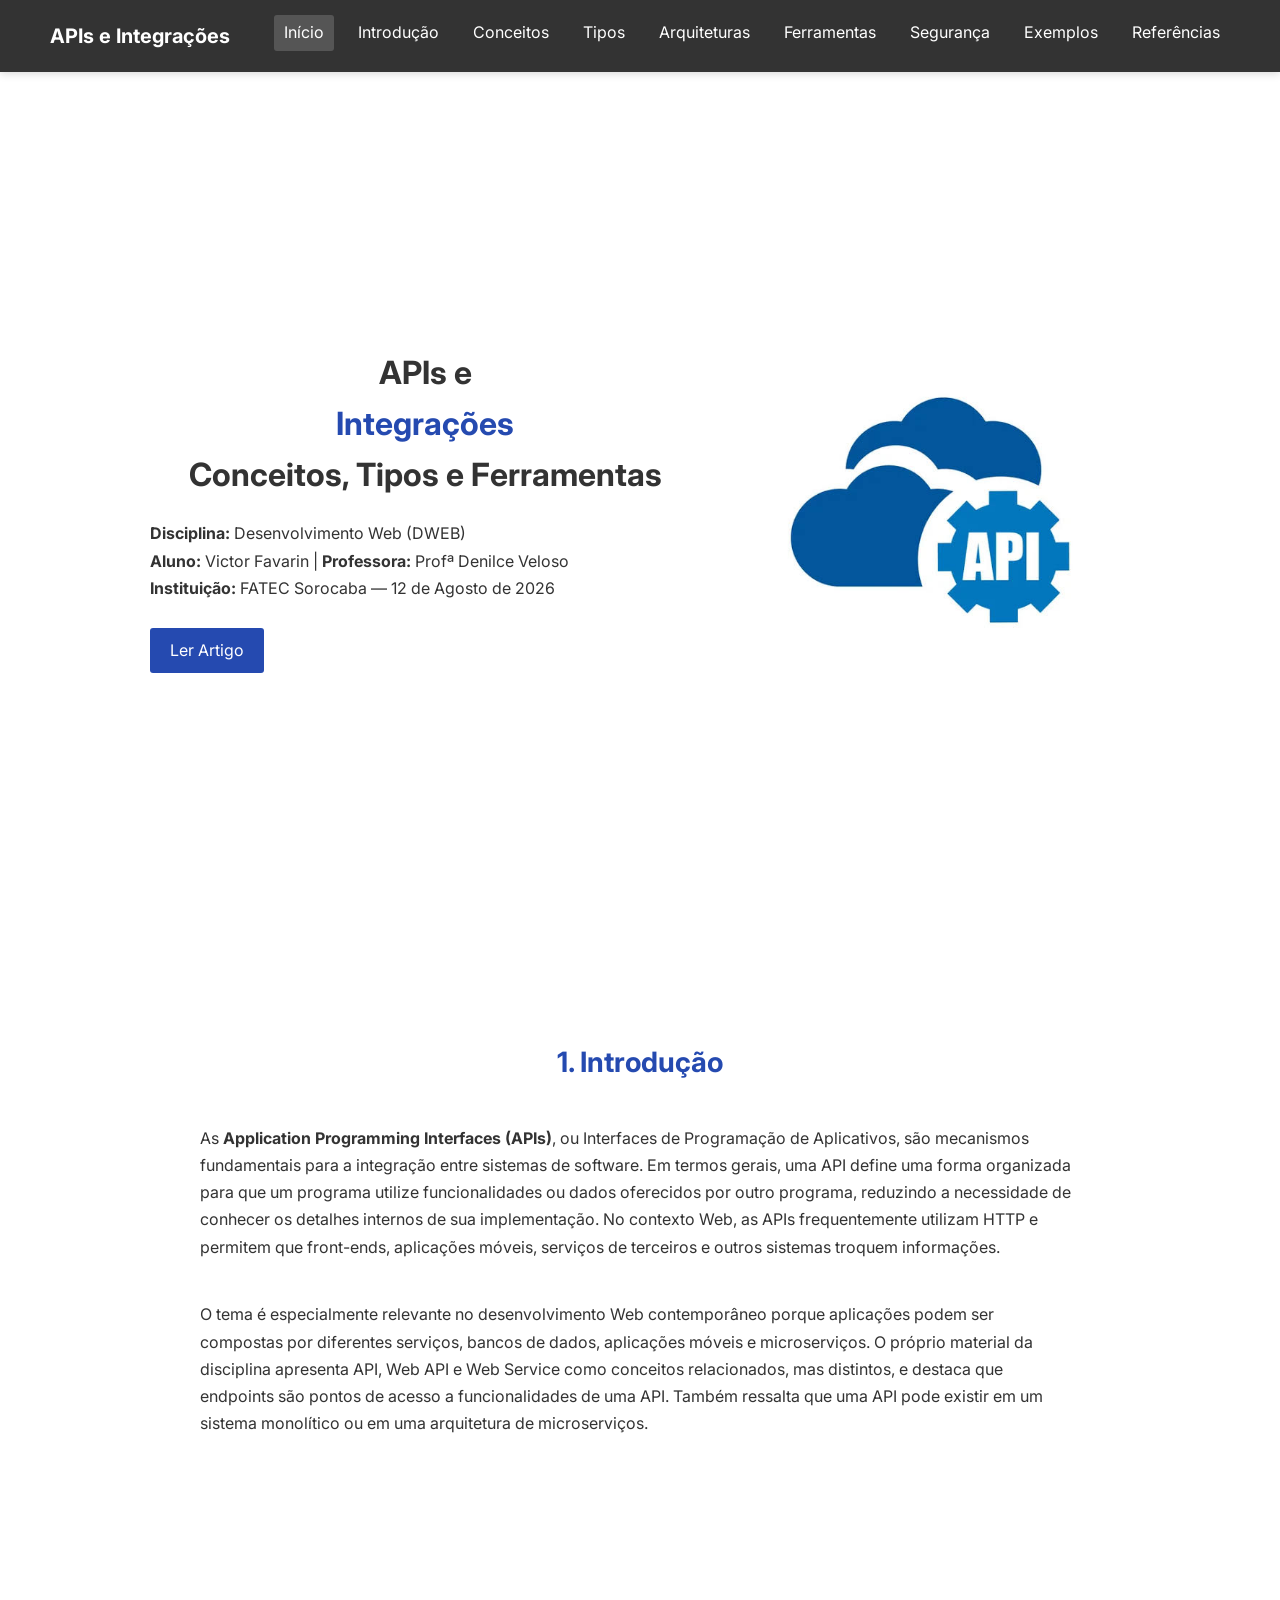
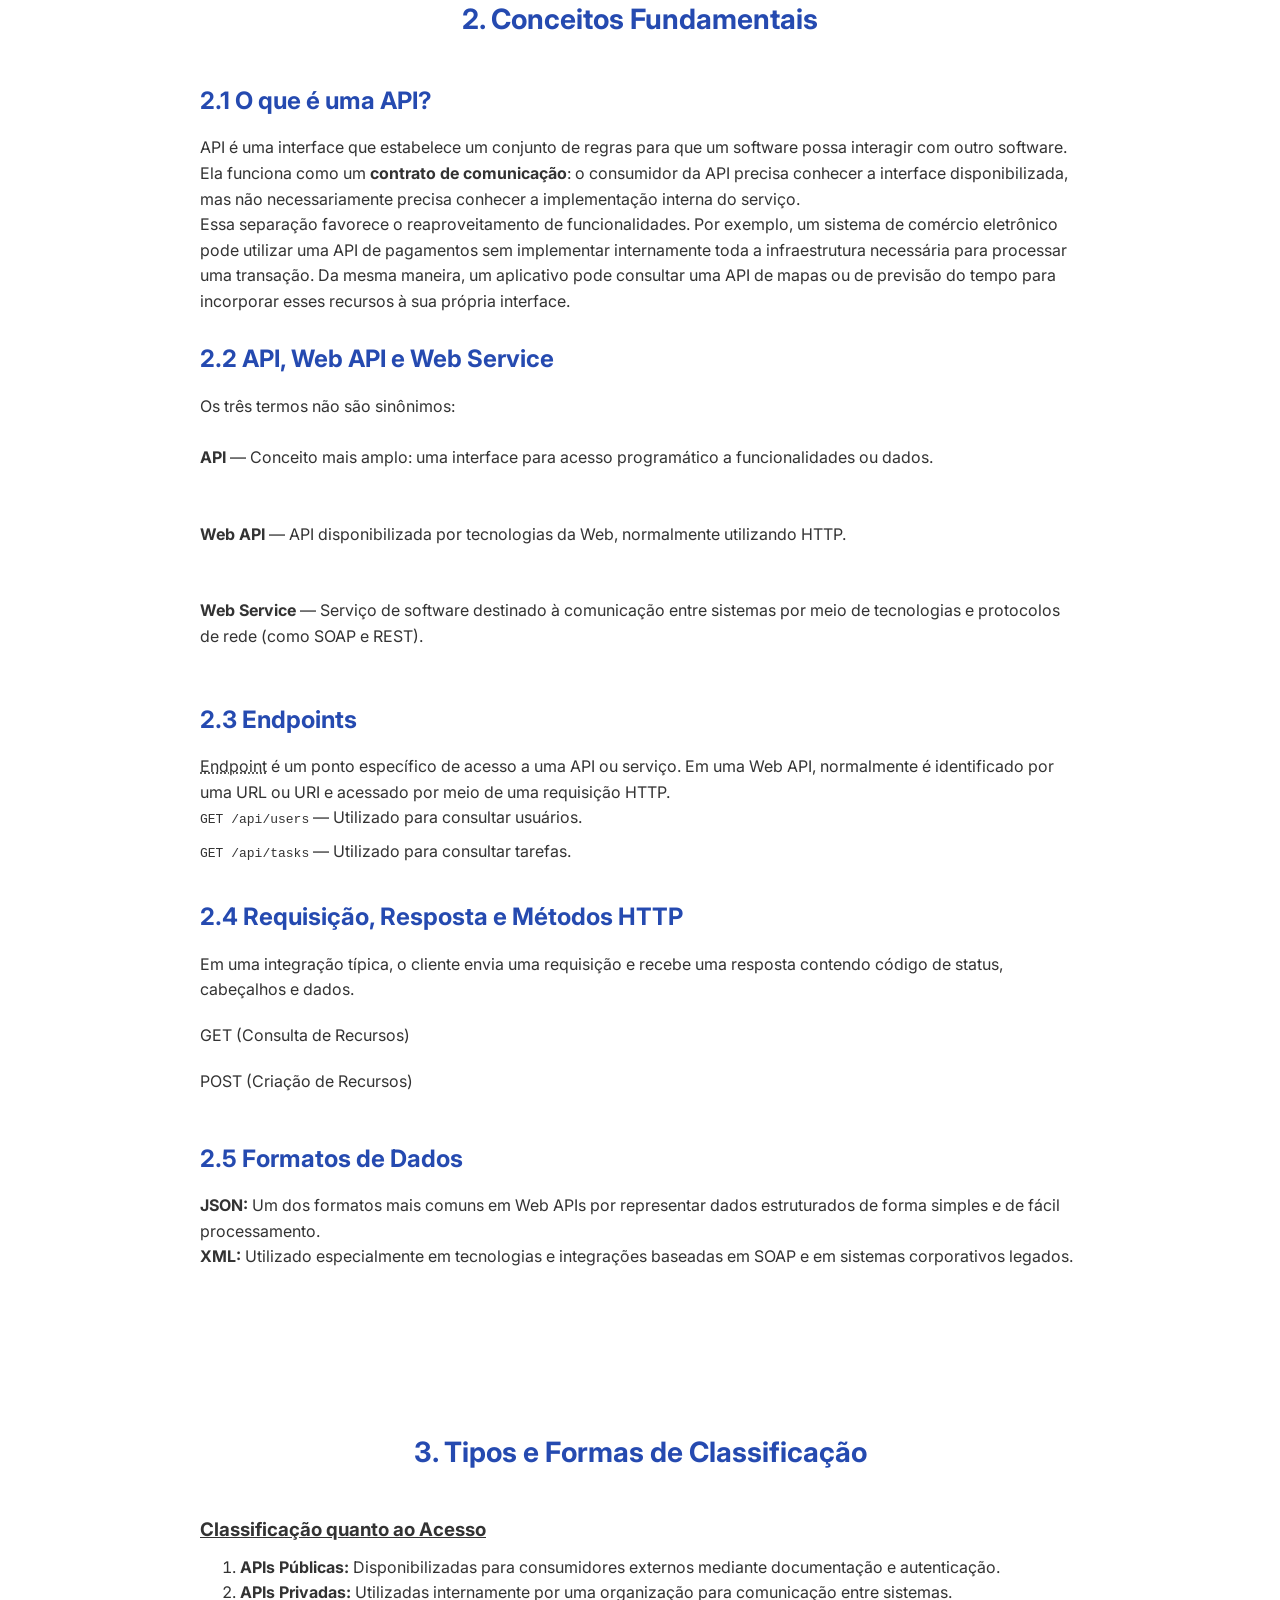
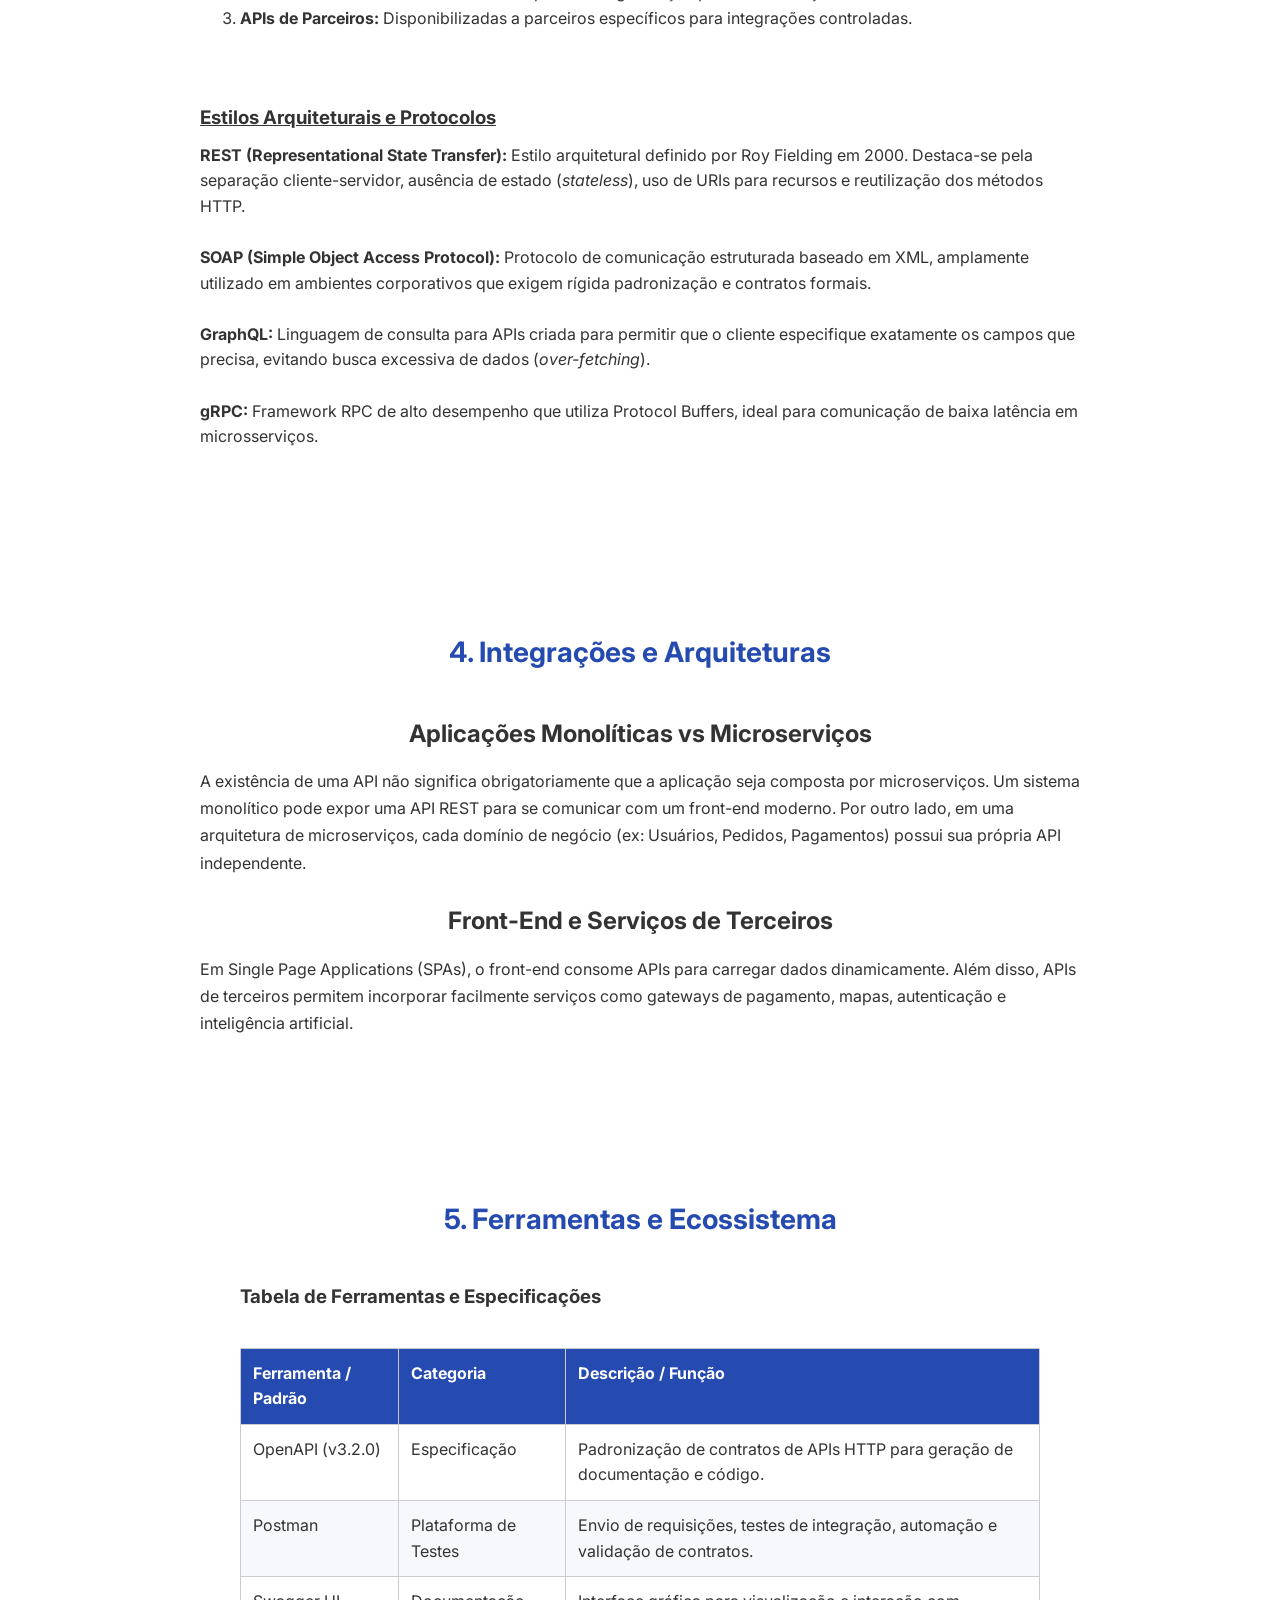
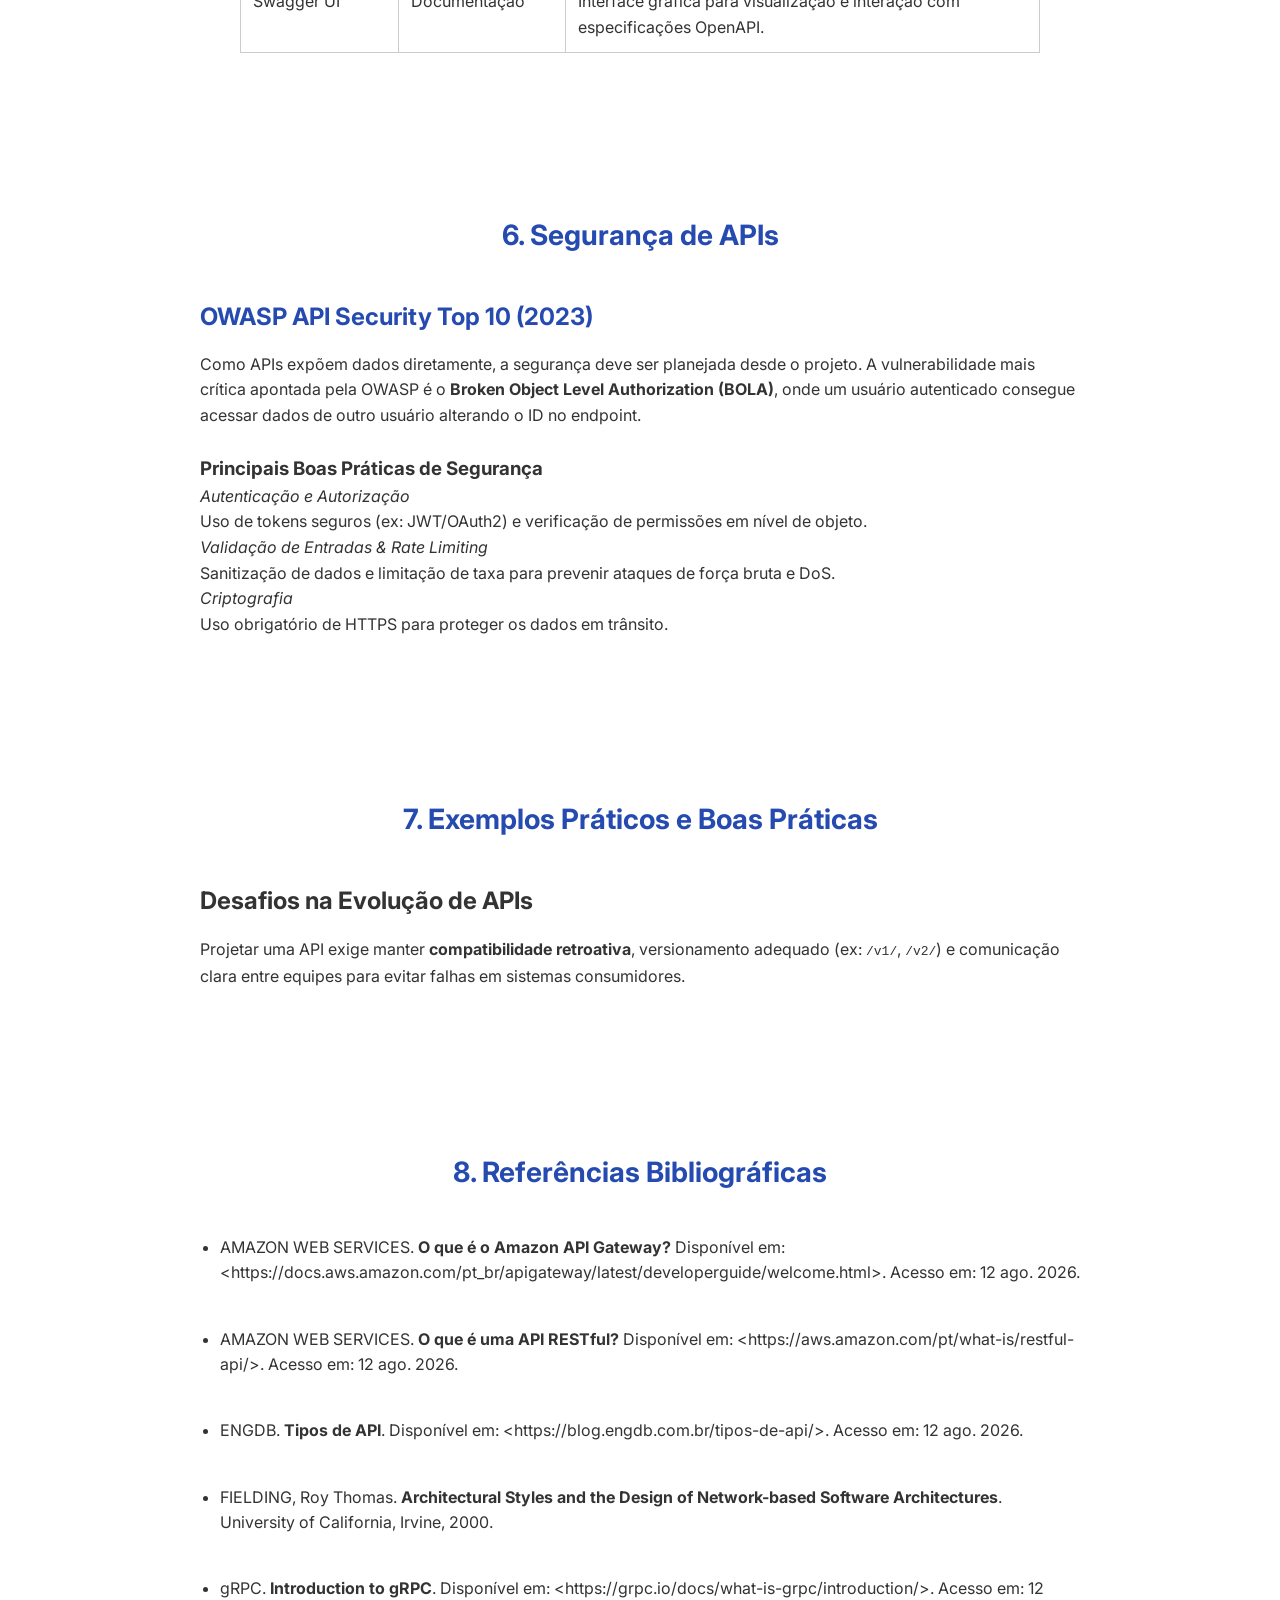
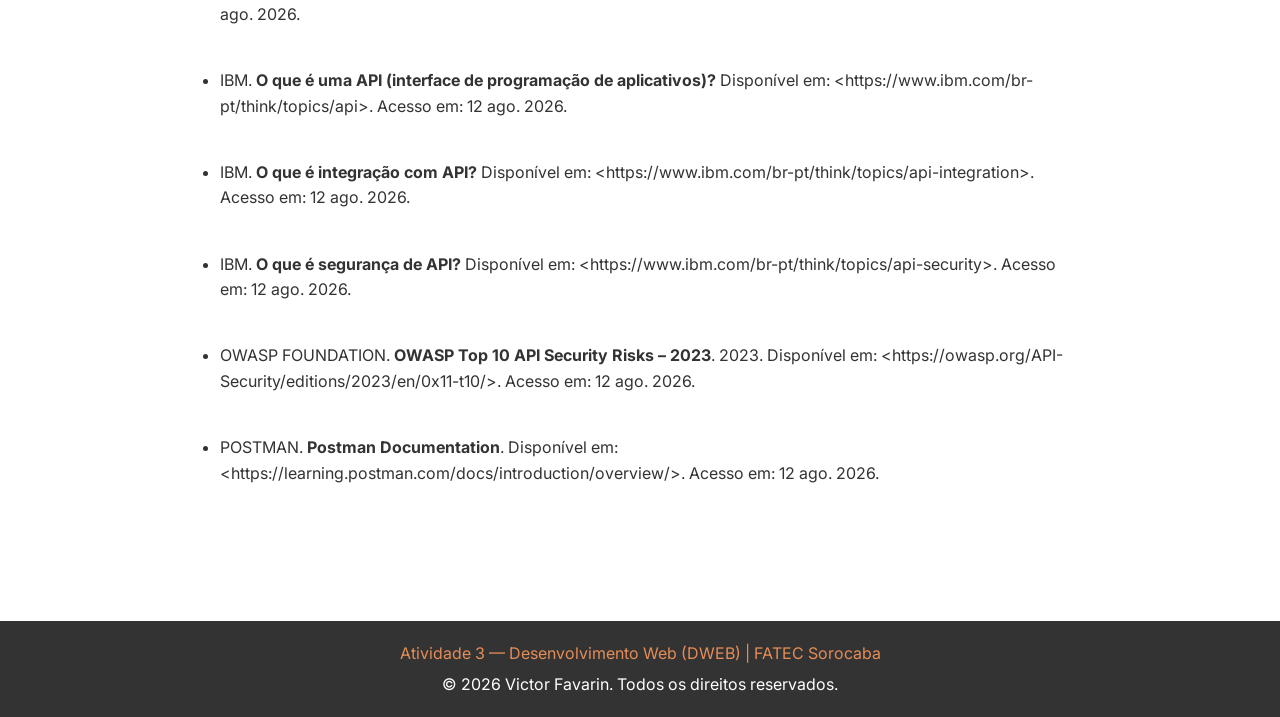
==== Atividade3/index.html @ 2bb18b2a "Add files via upload" ====
<!DOCTYPE html>
<html lang="pt-br">

<head>
    <meta charset="UTF-8">
    <meta name="viewport" content="width=device-width, initial-scale=1.0">
    <meta name="author" content="Victor Favarin">
    <meta name="description"
        content="APIs e Integrações: Conceitos, tipos, ferramentas e exemplos. Artigo acadêmico de Desenvolvimento Web (DWEB) - FATEC Sorocaba.">
    <meta name="keywords"
        content="APIs, Web API, Web Service, REST, SOAP, GraphQL, gRPC, OpenAPI, Postman, Segurança de API, FATEC Sorocaba">
    <link rel="stylesheet" href="./style.css">
    <title>APIs e Integrações | Victor Favarin - FATEC Sorocaba</title>
</head>

<body>
    <header class="header-1">
        <nav class="nav bd-grid">
            <div>
                <a href="#home" class="nav-logo">APIs e Integrações</a>
            </div>
            <div class="nav-menu" id="nav-menu">
                <ul class="nav-list">
                    <li class="nav-item"><a href="#home" class="nav-link active">Início</a></li>
                    <li class="nav-item"><a href="#introducao" class="nav-link">Introdução</a></li>
                    <li class="nav-item"><a href="#conceitos" class="nav-link">Conceitos</a></li>
                    <li class="nav-item"><a href="#tipos" class="nav-link">Tipos</a></li>
                    <li class="nav-item"><a href="#arquiteturas" class="nav-link">Arquiteturas</a></li>
                    <li class="nav-item"><a href="#ferramentas" class="nav-link">Ferramentas</a></li>
                    <li class="nav-item"><a href="#seguranca" class="nav-link">Segurança</a></li>
                    <li class="nav-item"><a href="#exemplos" class="nav-link">Exemplos</a></li>
                    <li class="nav-item"><a href="#referencias" class="nav-link">Referências</a></li>
                </ul>
            </div>
        </nav>
    </header>

    <main>

        <section class="home bd-grid" id="home">
            <div class="home-data">
                <h1 class="home-title">
                    APIs e <br>
                    <span class="home-title-color">Integrações</span><br>
                    Conceitos, Tipos e Ferramentas
                </h1>
                <p class="about-text">
                    <strong>Disciplina:</strong> Desenvolvimento Web (DWEB)<br>
                    <strong>Aluno:</strong> Victor Favarin | <strong>Professora:</strong> Profª Denilce Veloso<br>
                    <strong>Instituição:</strong> FATEC Sorocaba — 12 de Agosto de 2026
                </p>
                <br>
                <a href="#introducao" class="button">Ler Artigo</a>
            </div>
            <div class="home-img">
                <br><br>
                <img src="./images/api.jpeg" width="400" height="400" alt="Imagem de apresentação do artigo"
                    title="APIs e Integrações" />
            </div>
        </section>


        <section class="about section" id="introducao">
            <h2 class="section-title">1. Introdução</h2>
            <div class="about-container bd-grid">
                <div>
                    <p class="about-text">
                        As <strong>Application Programming Interfaces (APIs)</strong>, ou Interfaces de Programação de
                        Aplicativos, são mecanismos fundamentais para a integração entre sistemas de software. Em termos
                        gerais, uma API define uma forma organizada para que um programa utilize funcionalidades ou
                        dados oferecidos por outro programa, reduzindo a necessidade de conhecer os detalhes internos de
                        sua implementação. No contexto Web, as APIs frequentemente utilizam HTTP e permitem que
                        front-ends, aplicações móveis, serviços de terceiros e outros sistemas troquem informações.
                    </p>
                    <br>
                    <p class="about-text">
                        O tema é especialmente relevante no desenvolvimento Web contemporâneo porque aplicações podem
                        ser compostas por diferentes serviços, bancos de dados, aplicações móveis e microserviços. O
                        próprio material da disciplina apresenta API, Web API e Web Service como conceitos relacionados,
                        mas distintos, e destaca que endpoints são pontos de acesso a funcionalidades de uma API. Também
                        ressalta que uma API pode existir em um sistema monolítico ou em uma arquitetura de
                        microserviços.
                    </p>
                </div>
            </div>
        </section>

        <section class="skills section" id="conceitos">
            <h2 class="section-title">2. Conceitos Fundamentais</h2>
            <div class="skills-container bd-grid">
                <div>
                    <h3 class="skills-subtitle">2.1 O que é uma API?</h3>
                    <p class="skills-text">
                        API é uma interface que estabelece um conjunto de regras para que um software possa interagir
                        com outro software. Ela funciona como um <strong>contrato de comunicação</strong>: o consumidor
                        da API precisa conhecer a interface disponibilizada, mas não necessariamente precisa conhecer a
                        implementação interna do serviço.
                    </p>
                    <p class="skills-text">
                        Essa separação favorece o reaproveitamento de funcionalidades. Por exemplo, um sistema de
                        comércio eletrônico pode utilizar uma API de pagamentos sem implementar internamente toda a
                        infraestrutura necessária para processar uma transação. Da mesma maneira, um aplicativo pode
                        consultar uma API de mapas ou de previsão do tempo para incorporar esses recursos à sua própria
                        interface.
                    </p>

                    <br>
                    <h3 class="skills-subtitle">2.2 API, Web API e Web Service</h3>
                    <p class="skills-text">
                        Os três termos não são sinônimos:
                    </p>
                    <br>
                    <p class="skills-text"><strong>API</strong> — Conceito mais amplo: uma interface para acesso
                        programático a funcionalidades ou dados.</p>
                    <br>
                    <br>
                    <p class="skills-text"><strong>Web API</strong> — API disponibilizada por tecnologias da Web,
                        normalmente utilizando HTTP.</p>
                    <br>
                    <br>
                    <p class="skills-text"><strong>Web Service</strong> — Serviço de software destinado à comunicação
                        entre sistemas por meio de tecnologias e protocolos de rede (como SOAP e REST).</p>
                    <br>
                    <br>
                    <h3 class="skills-subtitle">2.3 Endpoints</h3>
                    <p class="skills-text">
                        <abbr title="Endpoint de API">Endpoint</abbr> é um ponto específico de acesso a uma API ou
                        serviço. Em uma Web API, normalmente é identificado por uma URL ou URI e acessado por meio de
                        uma requisição HTTP.
                    </p>
                    <ul>
                        <li><code>GET /api/users</code> — Utilizado para consultar usuários.</li>
                        <li><code>GET /api/tasks</code> — Utilizado para consultar tarefas.</li>
                    </ul>

                    <br>
                    <h3 class="skills-subtitle">2.4 Requisição, Resposta e Métodos HTTP</h3>
                    <p class="skills-text">
                        Em uma integração típica, o cliente envia uma requisição e recebe uma resposta contendo código
                        de status, cabeçalhos e dados.
                    </p>

                    <div class="skills-data">
                        <div class="skills-names">
                            <p>GET (Consulta de Recursos)</p>
                        </div>
                        <div class="skills-bar skills-html"></div>

                    </div>
                    <div class="skills-data">
                        <div class="skills-names">
                            <p>POST (Criação de Recursos)</p>
                        </div>
                        <div class="skills-bar skills-js"></div>

                    </div>

                    <br>
                    <h3 class="skills-subtitle">2.5 Formatos de Dados</h3>
                    <p class="skills-text">
                        <strong>JSON:</strong> Um dos formatos mais comuns em Web APIs por representar dados
                        estruturados de forma simples e de fácil processamento.<br>
                        <strong>XML:</strong> Utilizado especialmente em tecnologias e integrações baseadas em SOAP e em
                        sistemas corporativos legados.
                    </p>
                </div>
            </div>
        </section>


        <section class="formation section" id="tipos">
            <h2 class="section-title">3. Tipos e Formas de Classificação</h2>
            <div class="formation-container bd-grid">
                <h3><u>Classificação quanto ao Acesso</u></h3>
                <ol>
                    <li><strong>APIs Públicas:</strong> Disponibilizadas para consumidores externos mediante
                        documentação e autenticação.</li>
                    <li><strong>APIs Privadas:</strong> Utilizadas internamente por uma organização para comunicação
                        entre sistemas.</li>
                    <li><strong>APIs de Parceiros:</strong> Disponibilizadas a parceiros específicos para integrações
                        controladas.</li>
                </ol>
                <br><br>

                <h3><u>Estilos Arquiteturais e Protocolos</u></h3>
                <p>
                    <strong>REST (Representational State Transfer):</strong> Estilo arquitetural definido por Roy
                    Fielding em 2000. Destaca-se pela separação cliente-servidor, ausência de estado
                    (<em>stateless</em>), uso de URIs para recursos e reutilização dos métodos HTTP.<br><br>
                    <strong>SOAP (Simple Object Access Protocol):</strong> Protocolo de comunicação estruturada baseado
                    em XML, amplamente utilizado em ambientes corporativos que exigem rígida padronização e contratos
                    formais.<br><br>
                    <strong>GraphQL:</strong> Linguagem de consulta para APIs criada para permitir que o cliente
                    especifique exatamente os campos que precisa, evitando busca excessiva de dados
                    (<em>over-fetching</em>).<br><br>
                    <strong>gRPC:</strong> Framework RPC de alto desempenho que utiliza Protocol Buffers, ideal para
                    comunicação de baixa latência em microsserviços.
                </p>
            </div>
        </section>


        <section class="about section" id="arquiteturas">
            <h2 class="section-title">4. Integrações e Arquiteturas</h2>
            <div class="about-container bd-grid">
                <div>
                    <h3 class="about-subtitle">Aplicações Monolíticas vs Microserviços</h3>
                    <p class="about-text">
                        A existência de uma API não significa obrigatoriamente que a aplicação seja composta por
                        microserviços. Um sistema monolítico pode expor uma API REST para se comunicar com um front-end
                        moderno. Por outro lado, em uma arquitetura de microserviços, cada domínio de negócio (ex:
                        Usuários, Pedidos, Pagamentos) possui sua própria API independente.
                    </p>
                    <br>
                    <h3 class="about-subtitle">Front-End e Serviços de Terceiros</h3>
                    <p class="about-text">
                        Em Single Page Applications (SPAs), o front-end consome APIs para carregar dados dinamicamente.
                        Além disso, APIs de terceiros permitem incorporar facilmente serviços como gateways de
                        pagamento, mapas, autenticação e inteligência artificial.
                    </p>
                </div>
            </div>
        </section>


        <section class="projects section" id="ferramentas">
            <h2 class="section-title">5. Ferramentas e Ecossistema</h2>
            <div class="projects-text">
                <h3>Tabela de Ferramentas e Especificações</h3>
                <br>
                <table class="projects-table">
                    <thead>
                        <tr>
                            <th>Ferramenta / Padrão</th>
                            <th>Categoria</th>
                            <th>Descrição / Função</th>
                        </tr>
                    </thead>
                    <tbody>
                        <tr>
                            <td>OpenAPI (v3.2.0)</td>
                            <td>Especificação</td>
                            <td>Padronização de contratos de APIs HTTP para geração de documentação e código.</td>
                        </tr>
                        <tr>
                            <td>Postman</td>
                            <td>Plataforma de Testes</td>
                            <td>Envio de requisições, testes de integração, automação e validação de contratos.</td>
                        </tr>
                        <tr>
                            <td>Swagger UI</td>
                            <td>Documentação</td>
                            <td>Interface gráfica para visualização e interação com especificações OpenAPI.</td>
                        </tr>
                    </tbody>
                </table>
            </div>
        </section>


        <section class="skills section" id="seguranca">
            <h2 class="section-title">6. Segurança de APIs</h2>
            <div class="skills-container bd-grid">
                <div>
                    <h3 class="skills-subtitle">OWASP API Security Top 10 (2023)</h3>
                    <p class="skills-text">
                        Como APIs expõem dados diretamente, a segurança deve ser planejada desde o projeto. A
                        vulnerabilidade mais crítica apontada pela OWASP é o <strong>Broken Object Level Authorization
                            (BOLA)</strong>, onde um usuário autenticado consegue acessar dados de outro usuário
                        alterando o ID no endpoint.
                    </p>
                    <br>
                    <h3>Principais Boas Práticas de Segurança</h3>
                    <dl>
                        <dt><em>Autenticação e Autorização</em></dt>
                        <dd>Uso de tokens seguros (ex: JWT/OAuth2) e verificação de permissões em nível de objeto.</dd>
                        <dt><em>Validação de Entradas & Rate Limiting</em></dt>
                        <dd>Sanitização de dados e limitação de taxa para prevenir ataques de força bruta e DoS.</dd>
                        <dt><em>Criptografia</em></dt>
                        <dd>Uso obrigatório de HTTPS para proteger os dados em trânsito.</dd>
                    </dl>
                </div>
            </div>
        </section>


        <section class="projects section" id="exemplos">
            <h2 class="section-title">7. Exemplos Práticos e Boas Práticas</h2>

            <div class="about-container bd-grid">
                <div>
                    <h3 class="about-subtitle">Desafios na Evolução de APIs</h3>
                    <p class="about-text">
                        Projetar uma API exige manter <strong>compatibilidade retroativa</strong>, versionamento
                        adequado (ex: <code>/v1/</code>, <code>/v2/</code>) e comunicação clara entre equipes para
                        evitar falhas em sistemas consumidores.
                    </p>
                </div>
            </div>
        </section>


        <section class="contact section" id="referencias">
            <h2 class="section-title">8. Referências Bibliográficas</h2>
            <div class="contact-container bd-grid">
                <ul style="list-style-type: disc; padding-left: 20px;">
                    <li>AMAZON WEB SERVICES. <strong>O que é o Amazon API Gateway?</strong> Disponível em:
                        &lt;https://docs.aws.amazon.com/pt_br/apigateway/latest/developerguide/welcome.html&gt;. Acesso
                        em: 12 ago. 2026.</li>
                    <br>
                    <li>AMAZON WEB SERVICES. <strong>O que é uma API RESTful?</strong> Disponível em:
                        &lt;https://aws.amazon.com/pt/what-is/restful-api/&gt;. Acesso em: 12 ago. 2026.</li>
                    <br>
                    <li>ENGDB. <strong>Tipos de API</strong>. Disponível em:
                        &lt;https://blog.engdb.com.br/tipos-de-api/&gt;. Acesso em: 12 ago. 2026.</li>
                    <br>
                    <li>FIELDING, Roy Thomas. <strong>Architectural Styles and the Design of Network-based Software
                            Architectures</strong>. University of California, Irvine, 2000.</li>
                    <br>
                    <li>gRPC. <strong>Introduction to gRPC</strong>. Disponível em:
                        &lt;https://grpc.io/docs/what-is-grpc/introduction/&gt;. Acesso em: 12 ago. 2026.</li>
                    <br>
                    <li>IBM. <strong>O que é uma API (interface de programação de aplicativos)?</strong> Disponível em:
                        &lt;https://www.ibm.com/br-pt/think/topics/api&gt;. Acesso em: 12 ago. 2026.</li>
                    <br>
                    <li>IBM. <strong>O que é integração com API?</strong> Disponível em:
                        &lt;https://www.ibm.com/br-pt/think/topics/api-integration&gt;. Acesso em: 12 ago. 2026.</li>
                    <br>
                    <li>IBM. <strong>O que é segurança de API?</strong> Disponível em:
                        &lt;https://www.ibm.com/br-pt/think/topics/api-security&gt;. Acesso em: 12 ago. 2026.</li>
                    <br>
                    <li>OWASP FOUNDATION. <strong>OWASP Top 10 API Security Risks – 2023</strong>. 2023. Disponível em:
                        &lt;https://owasp.org/API-Security/editions/2023/en/0x11-t10/&gt;. Acesso em: 12 ago. 2026.</li>
                    <br>
                    <li>POSTMAN. <strong>Postman Documentation</strong>. Disponível em:
                        &lt;https://learning.postman.com/docs/introduction/overview/&gt;. Acesso em: 12 ago. 2026.</li>
                </ul>
            </div>
        </section>
    </main>

    <footer>
        <p id="footer-title">Atividade 3 — Desenvolvimento Web (DWEB) | FATEC Sorocaba</p>
        <p>&copy; 2026 Victor Favarin. Todos os direitos reservados.</p>
    </footer>
</body>

</html>
---- Atividade3/style.css ----
@import url('https://fonts.googleapis.com/css2?family=Inter:wght@400;600;700&display=swap');

* {
    margin: 0;
    padding: 0;
    box-sizing: border-box;
}

:root {
    --corprincipal: #ffffff;
    --corsecundaria: #254ab0;
    --corfundo: #f7f8fc;
    --cortexto: #333333;
    --corheader: #333333;
    --corhover: #555555;
}

html {
    scroll-behavior: smooth;
}

body {
    font-family: 'Inter', Arial, sans-serif;
    line-height: 1.6;
    color: var(--cortexto);
    background-color: var(--corprincipal);
}

.header-1 {
    background-color: var(--corheader);
    color: var(--corprincipal);
    padding: 15px 0;
    position: fixed;
    width: 100%;
    top: 0;
    left: 0;
    z-index: 1000;
    box-shadow: 0 2px 8px rgba(0, 0, 0, 0.15);
}

.nav {
    width: min(960px, calc(100% - 30px));
    margin: 0 auto;
    overflow: hidden;
}

.nav-logo {
    color: var(--corprincipal);
    text-decoration: none;
    font-weight: 700;
    font-size: 20px;
    float: left;
    padding: 5px 0;
}

.nav-menu {
    float: right;
}

.nav-list {
    list-style: none;
}

.nav-item {
    display: inline-block;
    margin-left: 10px;
}

.nav-link {
    display: inline-block;
    color: var(--corprincipal);
    text-decoration: none;
    padding: 5px 10px;
    border-radius: 3px;
    transition: background-color 0.3s ease, color 0.3s ease;
}

.nav-link.active,
.nav-link:hover {
    color: var(--corprincipal);
    background-color: var(--corhover);
}

section {
    padding: 80px 40px;
    width: min(960px, 100%);
    margin: 0 auto;
    scroll-margin-top: 70px;
}

.section-title {
    text-align: center;
    margin-bottom: 40px;
    font-size: 28px;
    color: var(--corsecundaria);
}

.home {
    min-height: 100vh;
    margin-top: 60px;

    display: flex;
    align-items: center;
    justify-content: center;

    gap: 30px;
    padding: 40px 80px;
}

.home-data {
    flex: 0 1 550px;
    text-align: left;
}

.home-title {
    font-size: 32px;
    margin-bottom: 20px;
    text-align: center;
}

.home-title-color {
    color: var(--corsecundaria);
}

.home-text {
    text-align: center;
    margin: 0 auto;
}

.home-img {
    flex: 0 0 400px;
    display: flex;
    justify-content: center;
    align-items: center;
}

.home-img img {
    width: 400px;
    height: 400px;
    max-width: 100%;
    border-radius: 50%;
    object-fit: cover;
}

.button {
    display: inline-block;
    background-color: var(--corsecundaria);
    color: var(--corprincipal);
    padding: 10px 20px;
    text-decoration: none;
    border-radius: 3px;
    text-align: center;
}

.button:hover {
    background-color: #ede20d;
    color: #222222;
    transform: translateY(-2px);
}

.about,
.formation,
.contact {
    text-align: center;
}

.about-container,
.formation-container {
    width: min(800px, 100%);
    margin: 0 auto;
}

.about-subtitle {
    margin-bottom: 15px;
    font-size: 24px;
}

.about-text {
    text-align: left;
    margin-top: 15px;
    line-height: 1.7;
}

.skills-container,
.projects-text {
    width: min(800px, 100%);
    margin: 0 auto;
}

.skills-subtitle {
    margin-bottom: 15px;
    font-size: 24px;
    color: var(--corsecundaria);
}

.skills-text + ul {
    list-style: none;
    padding-left: 0;
}

.skills-text + ul li {
    margin-bottom: 8px;
}

.skills-data {
    display: grid;
    grid-template-columns: 1fr auto;
    gap: 8px 15px;
    align-items: center;
    margin: 20px 0;
    text-align: left;
}


.skills-bar {
    height: 10px;
    border-radius: 5px;
    background-color: #dddddd;
    position: relative;
    overflow: hidden;
}

.skills-bar::before {
    content: '';
    display: block;
    height: 100%;
    width: 80%;
    background-color: var(--corsecundaria);
    border-radius: 5px;
}

.skills-js::before {
    width: 70%;
}

.skills-percentage {
    font-weight: 700;
}

.formation-container {
    text-align: left;
}

.formation-container h3 {
    margin-bottom: 10px;
    text-align: left;
}

.formation-container p,
.formation-container ol {
    margin-bottom: 20px;
    text-align: left;
}

.formation-container ol {
    padding-left: 40px;
    text-align: left;
}

.projects-text {
    text-align: left;
}

.projects-table {
    width: 100%;
    border-collapse: collapse;
    margin-top: 10px;
}

.projects-table th,
.projects-table td {
    border: 1px solid #cccccc;
    padding: 12px;
    text-align: left;
    vertical-align: top;
}

.projects-table th {
    background-color: var(--corsecundaria);
    color: var(--corprincipal);
}

.projects-table tr:nth-child(even) {
    background-color: var(--corfundo);
}

.contact-container {
    width: min(800px, 100%);
    margin: 0 auto;
    text-align: left;
}

.contact-container ul {
    list-style-type: disc;
    padding-left: 20px;
}

.contact-container li {
    margin-bottom: 15px;
}

.nav-logo{
    margin-left: 50px;
}

.nav-menu{
    margin-right: 50px;
}

.home-btn {
    display: inline-block;
    margin-top: 20px;
    text-align: center;
}

.method-list {
    list-style: none;
    padding-left: 0;
}



footer {
    background-color: var(--corheader);
    color: var(--corprincipal);
    text-align: center;
    padding: 20px 15px;
    margin-top: 40px;
}

#footer-title {
    color: #e58d57;
    margin-bottom: 5px;
}

.bd-grid {
    width: 100%;
}

@media (max-width: 1000px) {
    .nav {
        width: calc(100% - 30px);
    }

    section {
        width: calc(100% - 30px);
    }

    .nav-menu {
        max-width: 75%;
    }

    .nav-item {
        margin-left: 4px;
    }

    .nav-link {
        padding: 5px 6px;
    }
}


@media (max-width: 768px) {
    .header-1 {
        position: relative;
    }

    .nav {
        overflow: visible;
        text-align: center;
    }

    .nav-logo,
    .nav-menu {
        float: none;
    }

    .nav-logo {
        display: block;
        margin-bottom: 10px;
    }

    .nav-menu {
        max-width: 100%;
    }

    .nav-item {
        margin: 2px;
    }

    .nav-link {
        padding: 5px 7px;
        font-size: 14px;
    }

    .home {
        margin-top: 0;
        min-height: auto;
        padding-top: 60px;
        flex-direction: column;
        text-align: center;
    }

    .home-data,
    .home-img {
        flex-basis: auto;
        width: 100%;
        margin-bottom: 20px;
        margin-right: 60px; 
    }

    .home-img br {
        display: none;
    }

    .home-title {
        font-size: 28px;
    }


    .projects-table {
        display: block;
        overflow-x: auto;
        white-space: normal;
    }
}

@media (max-width: 480px) {
    section {
        width: calc(100% - 20px);
        padding: 60px 0;
    }

    .nav-link {
        font-size: 13px;
        padding: 4px 5px;
    }

    .home-img img {
        width: 240px;
        height: 240px;
    }

    .about-subtitle,
    .skills-subtitle {
        font-size: 20px;
    }

    .skills-data {
        grid-template-columns: 1fr;
    }
}
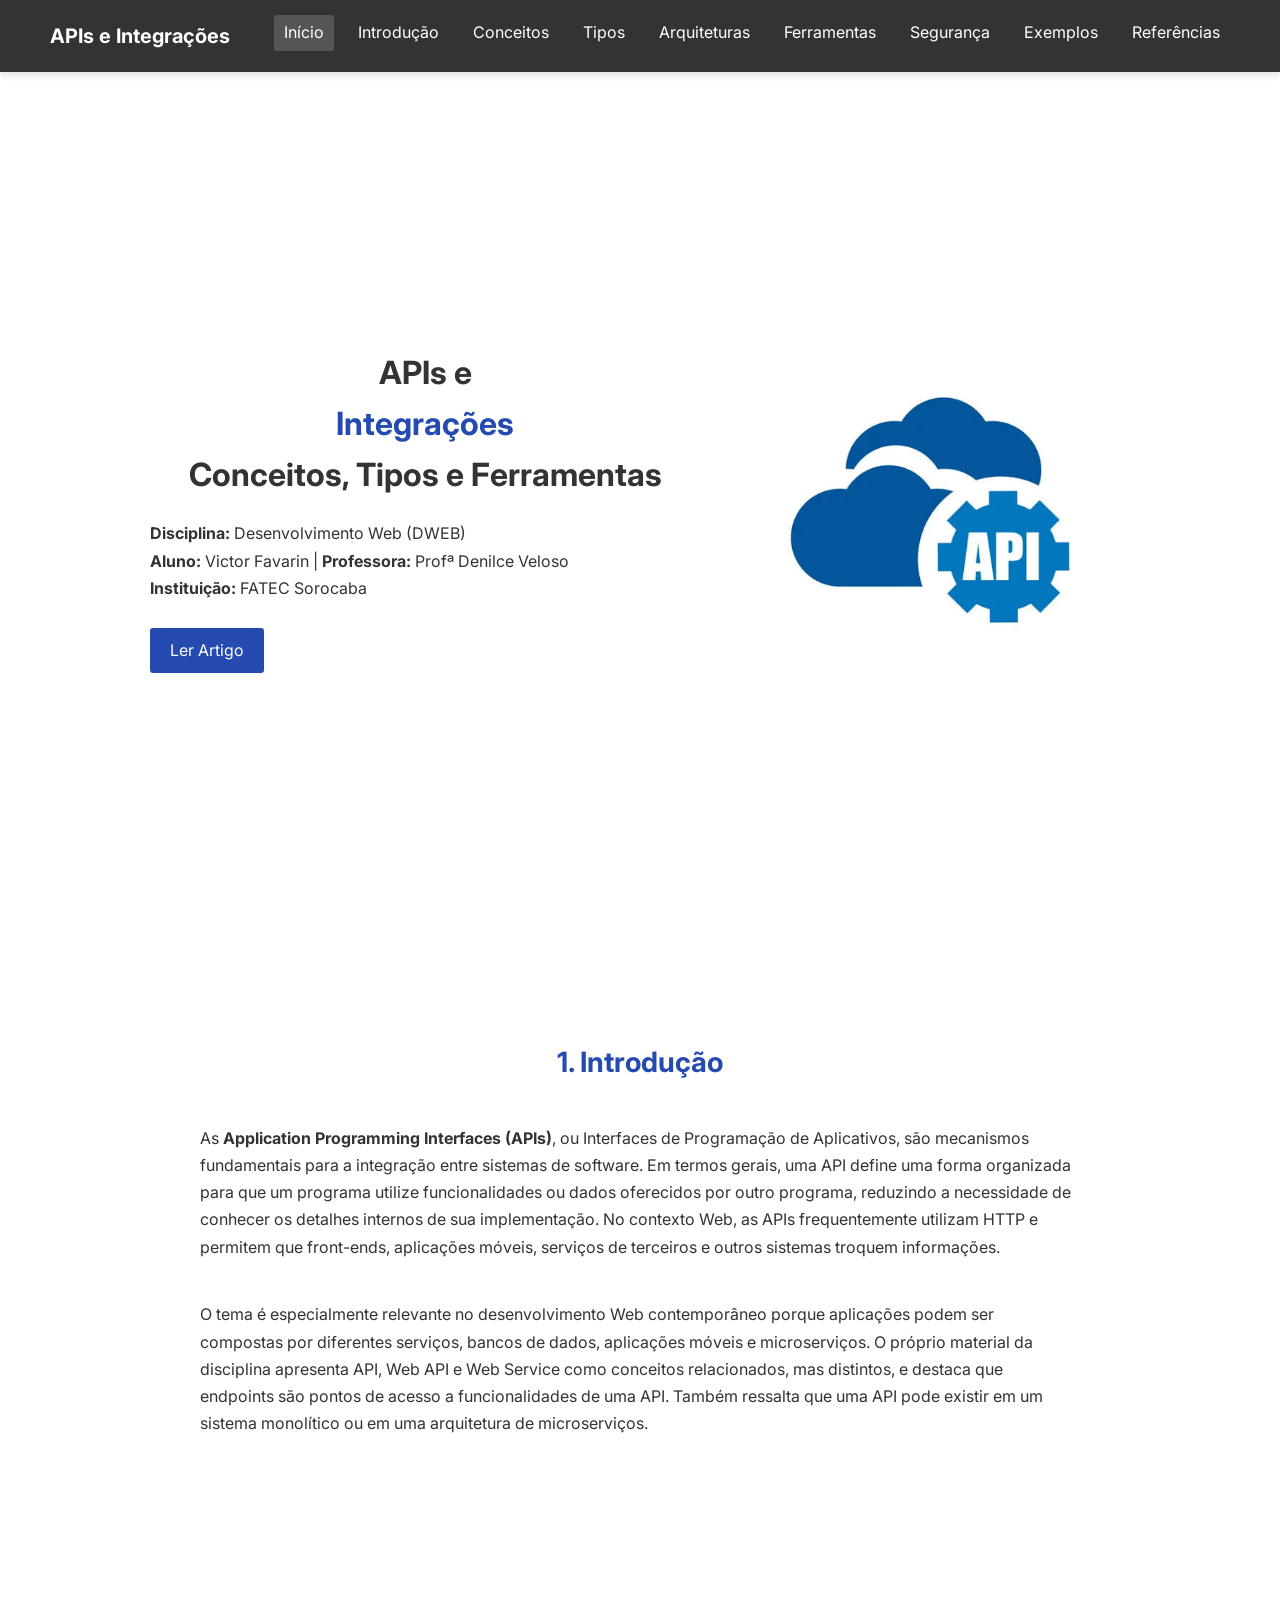
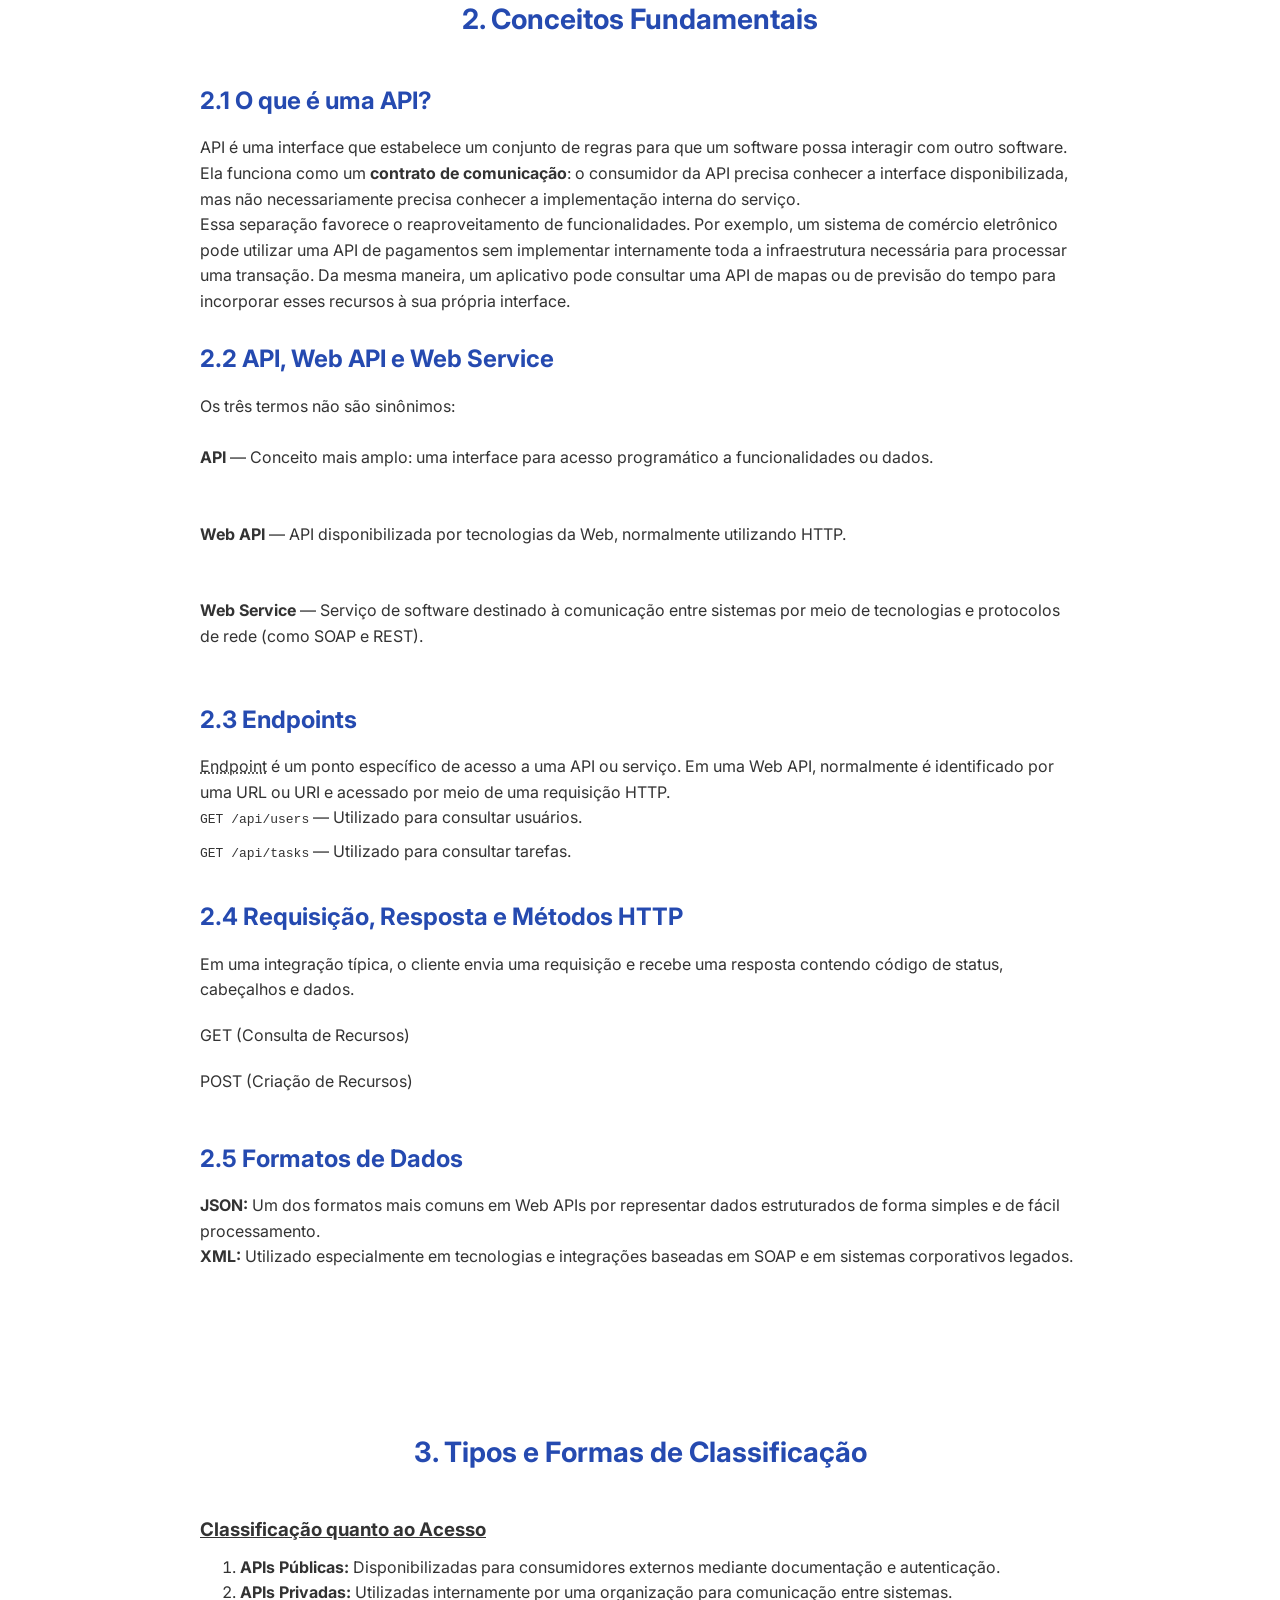
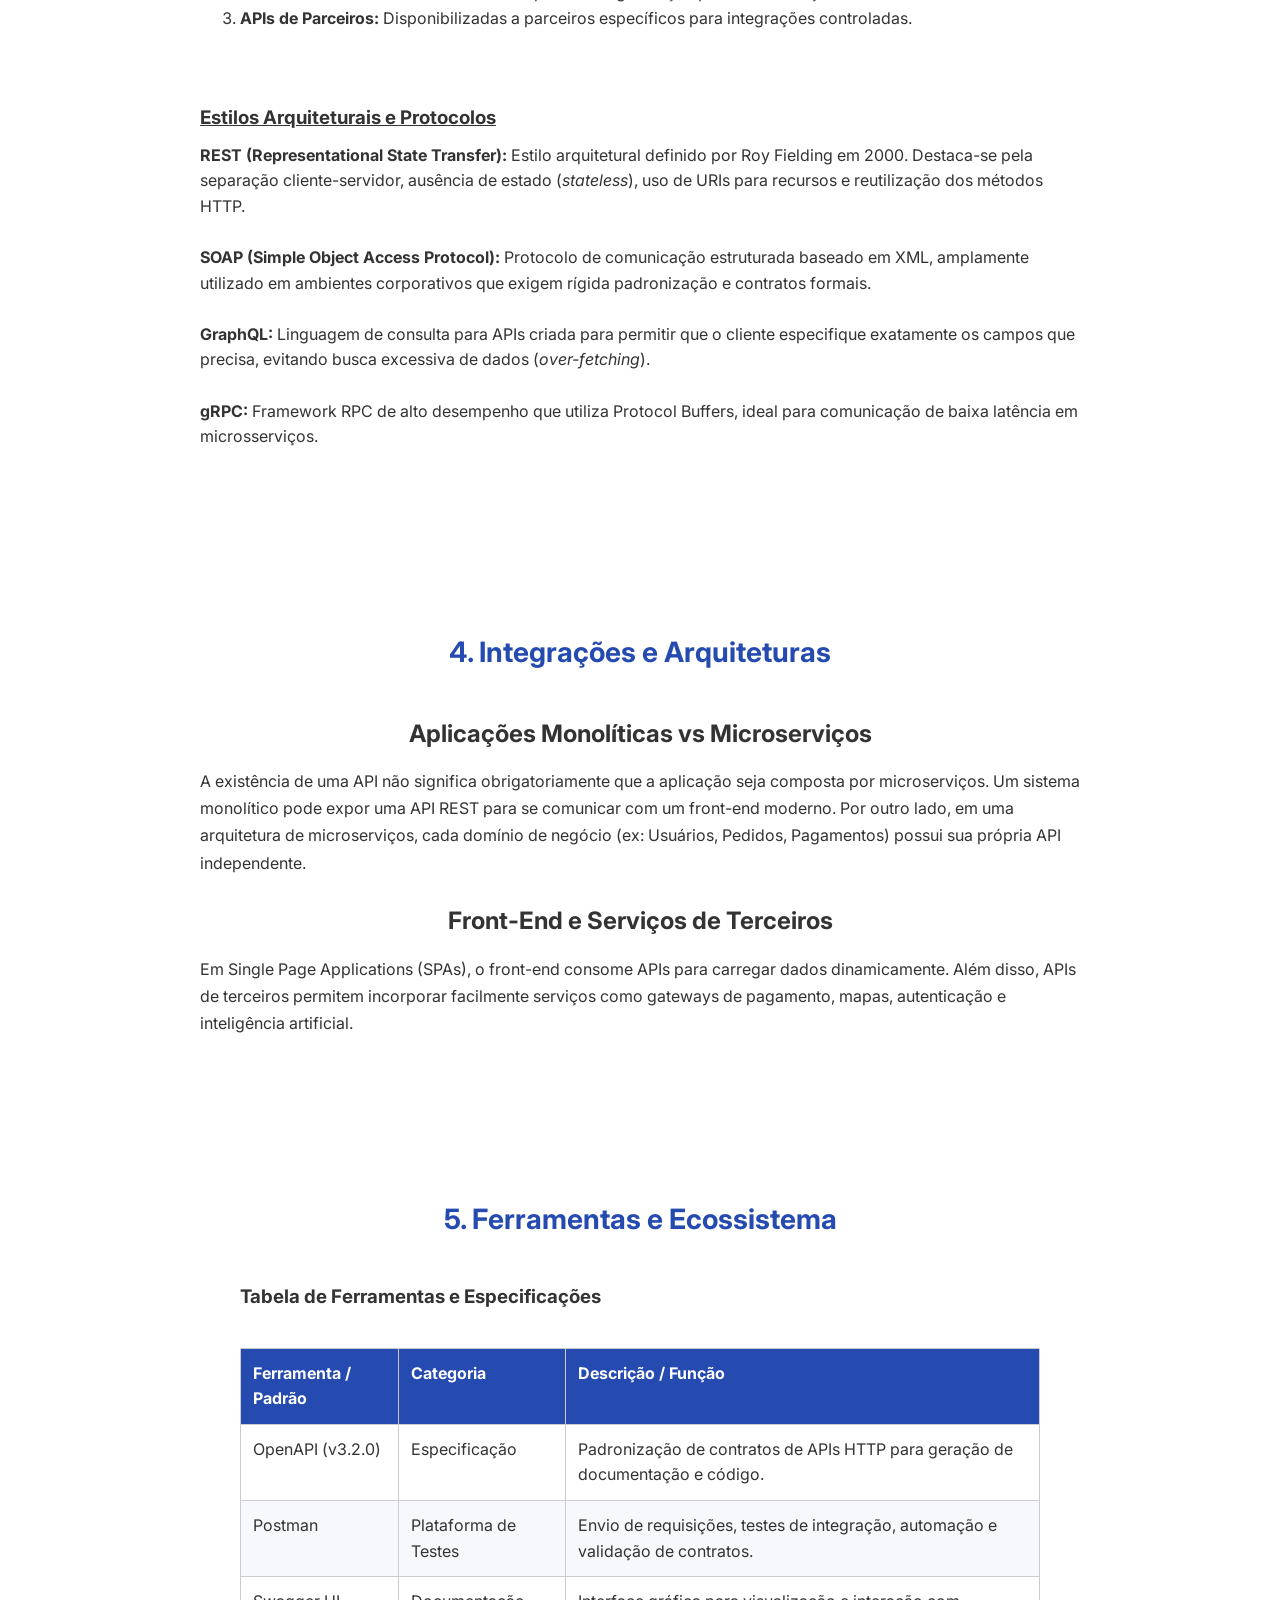
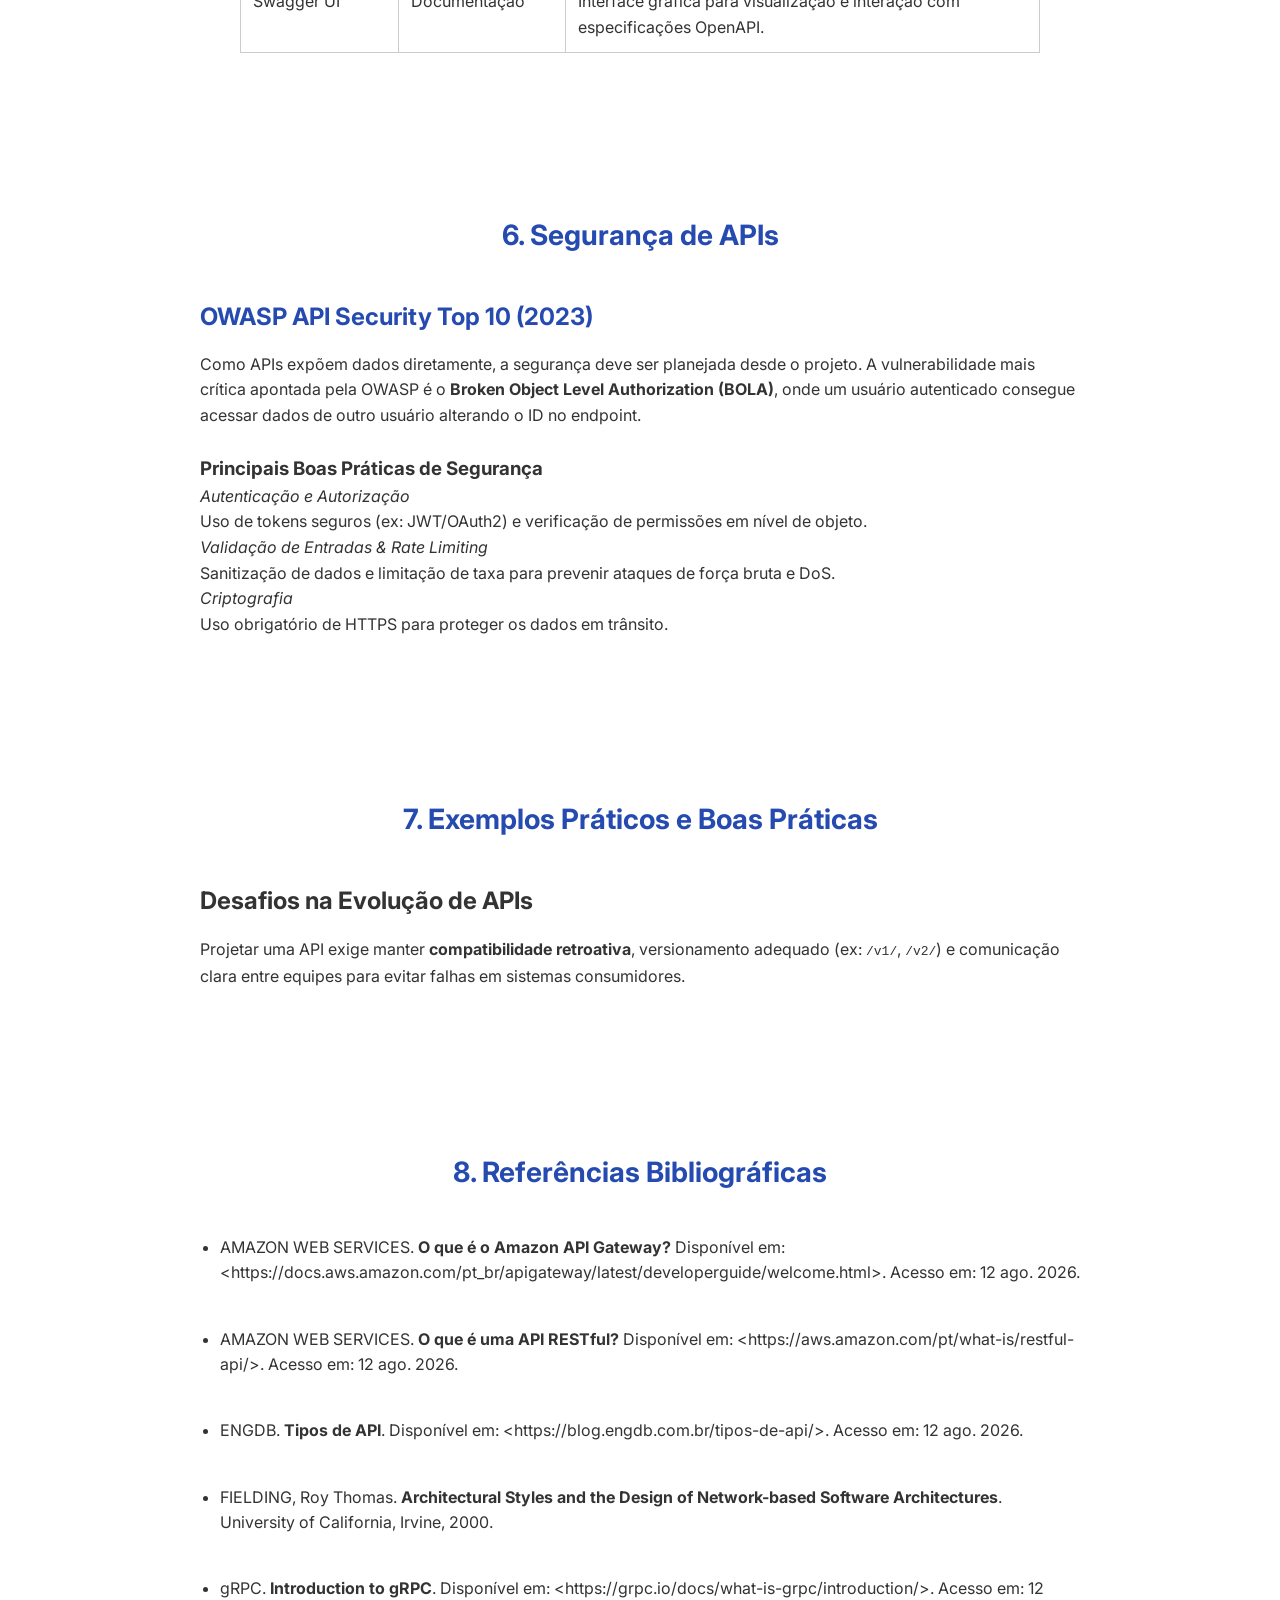
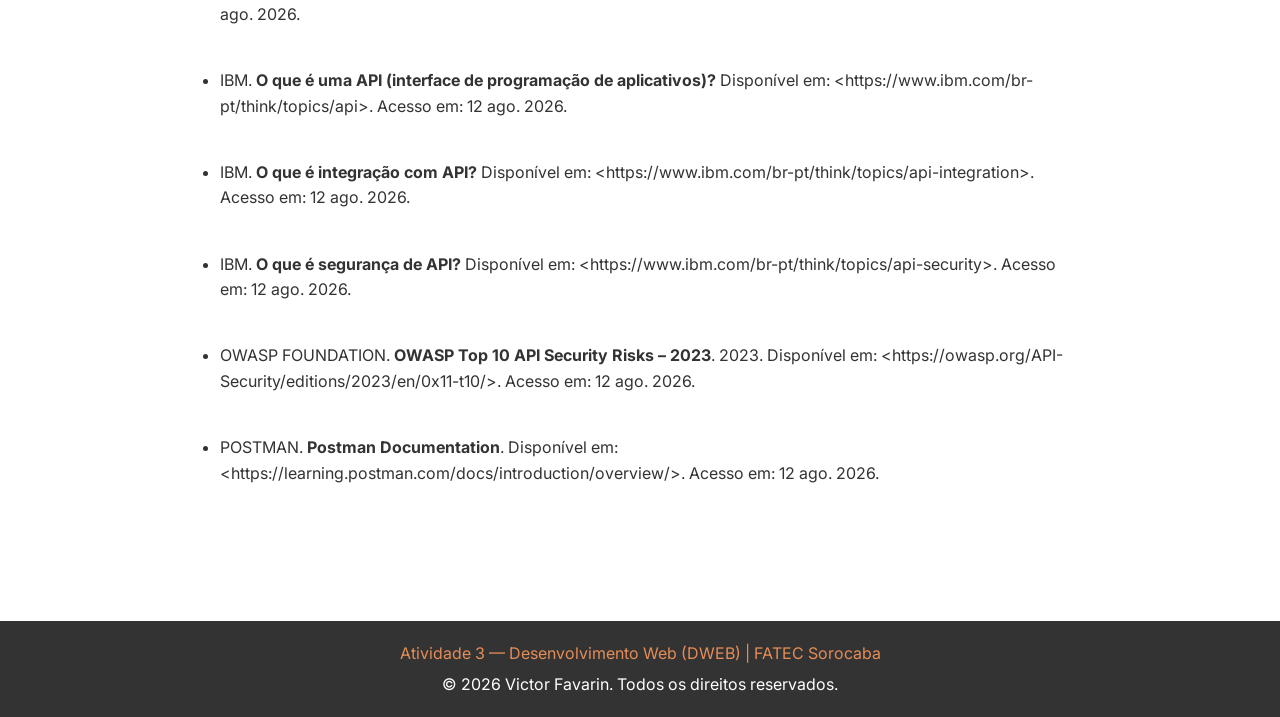
==== commit cd5b2731: "Update index.html" ====
--- a/Atividade3/index.html
+++ b/Atividade3/index.html
@@ -47,7 +47,7 @@
                 <p class="about-text">
                     <strong>Disciplina:</strong> Desenvolvimento Web (DWEB)<br>
                     <strong>Aluno:</strong> Victor Favarin | <strong>Professora:</strong> Profª Denilce Veloso<br>
-                    <strong>Instituição:</strong> FATEC Sorocaba — 12 de Agosto de 2026
+                    <strong>Instituição:</strong> FATEC Sorocaba
                 </p>
                 <br>
                 <a href="#introducao" class="button">Ler Artigo</a>
@@ -345,4 +345,4 @@
     </footer>
 </body>
 
-</html>+</html>
